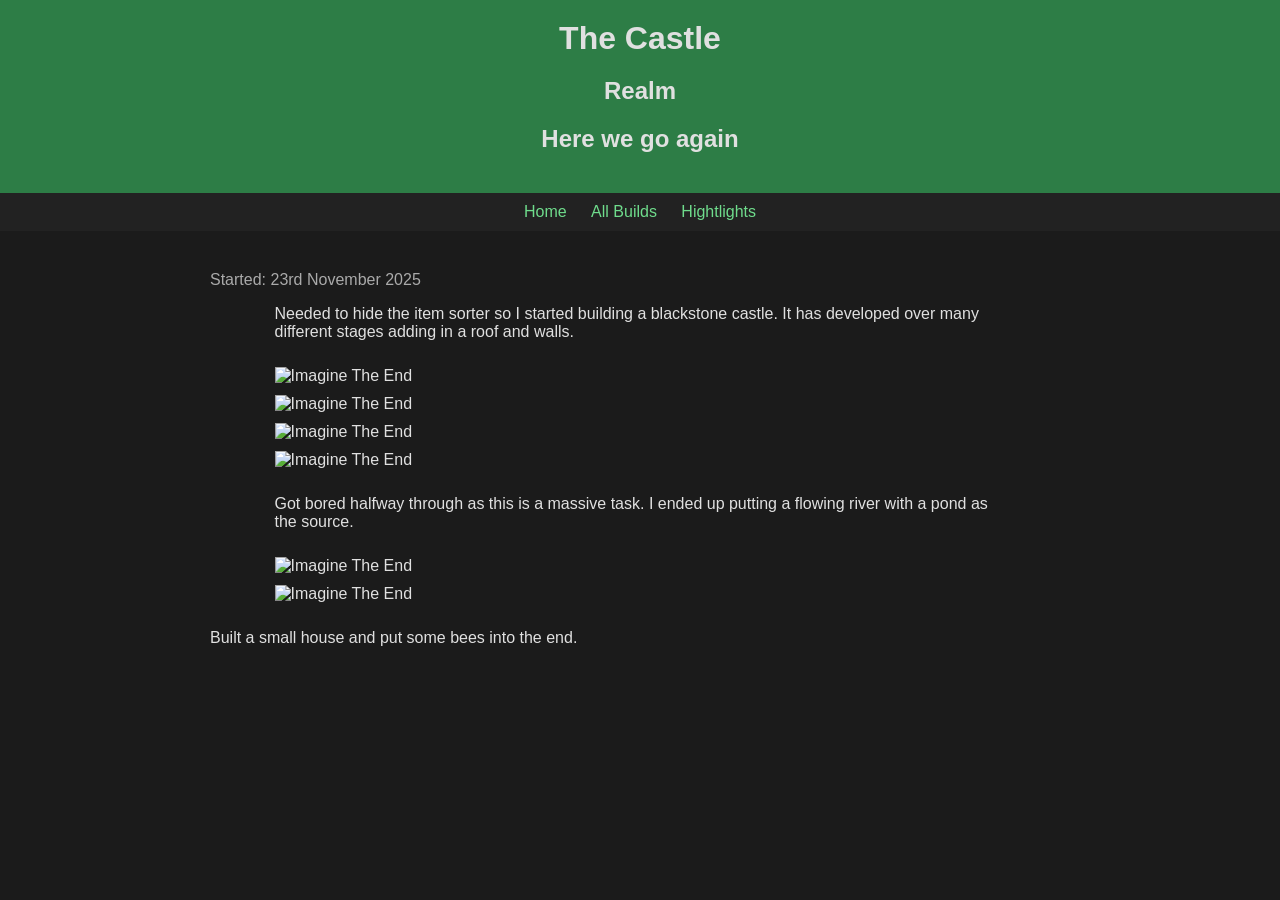
==== castle.html @ 54d593c8 "Add files via upload" ====
<!DOCTYPE html>
<html lang="en">
<head>
    <meta charset="UTF-8">
    <title>The Castle</title>
    <link rel="stylesheet" href="style.css">
</head>
<body>

<header id="top">
    <h1>The Castle</h1>
    <h2>Realm</h2>
    <h2>Here we go again</h2>
</header>

<nav>
    <a href="index.html">Home</a>
    <a href="all-builds.html">All Builds</a>
    <a href="highlights.html">Hightlights</a>
</nav>

<main>
    <div class="build">
        <div class="date">Started: 23rd November 2025</div>
        <p class="center">
            Needed to hide the item sorter so I started building a blackstone castle.
            It has developed over many different stages adding in a roof and walls.
        </p>
        <img src="images/the-end/end-1.png" alt="Imagine The End" class="center">
        <img src="images/the-end/end-2.png" alt="Imagine The End" class="center">
        <img src="images/the-end/end-3.png" alt="Imagine The End" class="center">
        <img src="images/the-end/end-4.png" alt="Imagine The End" class="center">
        <p class="center">
            Got bored halfway through as this is a massive task. I ended up putting a flowing river with a pond as the source.
        </p>
        <img src="images/the-end/end-pond.png" alt="Imagine The End" class="center">
        <img src="images/the-end/end-river.png" alt="Imagine The End" class="center">
        <p>
            Built a small house and put some bees into the end.
        </p>
    </div>
</main>

<button id="backToTop" onclick="scrollToTop()">↑</button>

<script>
const backToTop = document.getElementById("backToTop");

window.addEventListener("scroll", () => {
    backToTop.style.display = window.scrollY > 300 ? "block" : "none";
});

function scrollToTop() {
    window.scrollTo({ top: 0, behavior: "smooth" });
}
</script>

</body>
</html>
---- style.css ----
body {
    margin: 0;
    font-family: Arial, sans-serif;
    background-color: #1b1b1b;
    color: #e0e0e0;
}

header {
    background: #2d7d46;
    padding: 20px;
    text-align: center;
}

header h1 {
    margin: 0;
}

nav {
    background: #222;
    padding: 10px;
    text-align: center;
}

nav a {
    color: #6fdc8c;
    margin: 0 10px;
    text-decoration: none;
}

nav a:hover {
    text-decoration: underline;
}

main {
    max-width: 900px;
    margin: auto;
    padding: 20px;
}

main a:link, a:visited {
    color: #3fa866;
}

.highlight {
    max-width: 80%;
    margin: auto;
    padding: 20px;
}

.build {
    max-width: 900px;
    margin: auto;
    padding: 20px;
    padding-bottom: 20px;
    margin-bottom: 30px;
}

.buildbottom {
    max-width: 900px;
    margin: auto;
    padding: 20px;
    border-bottom: 1px solid #444;
    padding-bottom: 20px;
    margin-bottom: 30px;
}

.date {
    font-size: 1em;
    color: #aaa;
}

img.date {
    max-width: 2.5%;
}

/* centers text */
.center {
    display: block;
    margin-left: auto; 
    margin-right: auto;
    width: 85%;
    padding-bottom: 10px;
}

/* Three image containers (use 32.4% for 3, and 25% for four, and 50% for two, etc) */
.column {
  float: left;
  width: 32.4%;
  padding: 3px;
}

/* Clear floats after image containers */
.row::after {
  content: "";
  clear: both;
  display: table;
}

/* Back to top button */
#backToTop {
    position: fixed;
    bottom: 30px;
    right: 30px;
    width: 50px;
    height: 50px;
    border-radius: 50%;
    border: none;
    background: #2d7d46;
    color: white;
    font-size: 20px;
    display: none;
    cursor: pointer;
}

#backToTop:hover {
    background: #3fa866;
}

input[type="text"] {
    width: 100%;
    padding: 10px;
    font-size: 16px;
    margin-bottom: 20px;
}
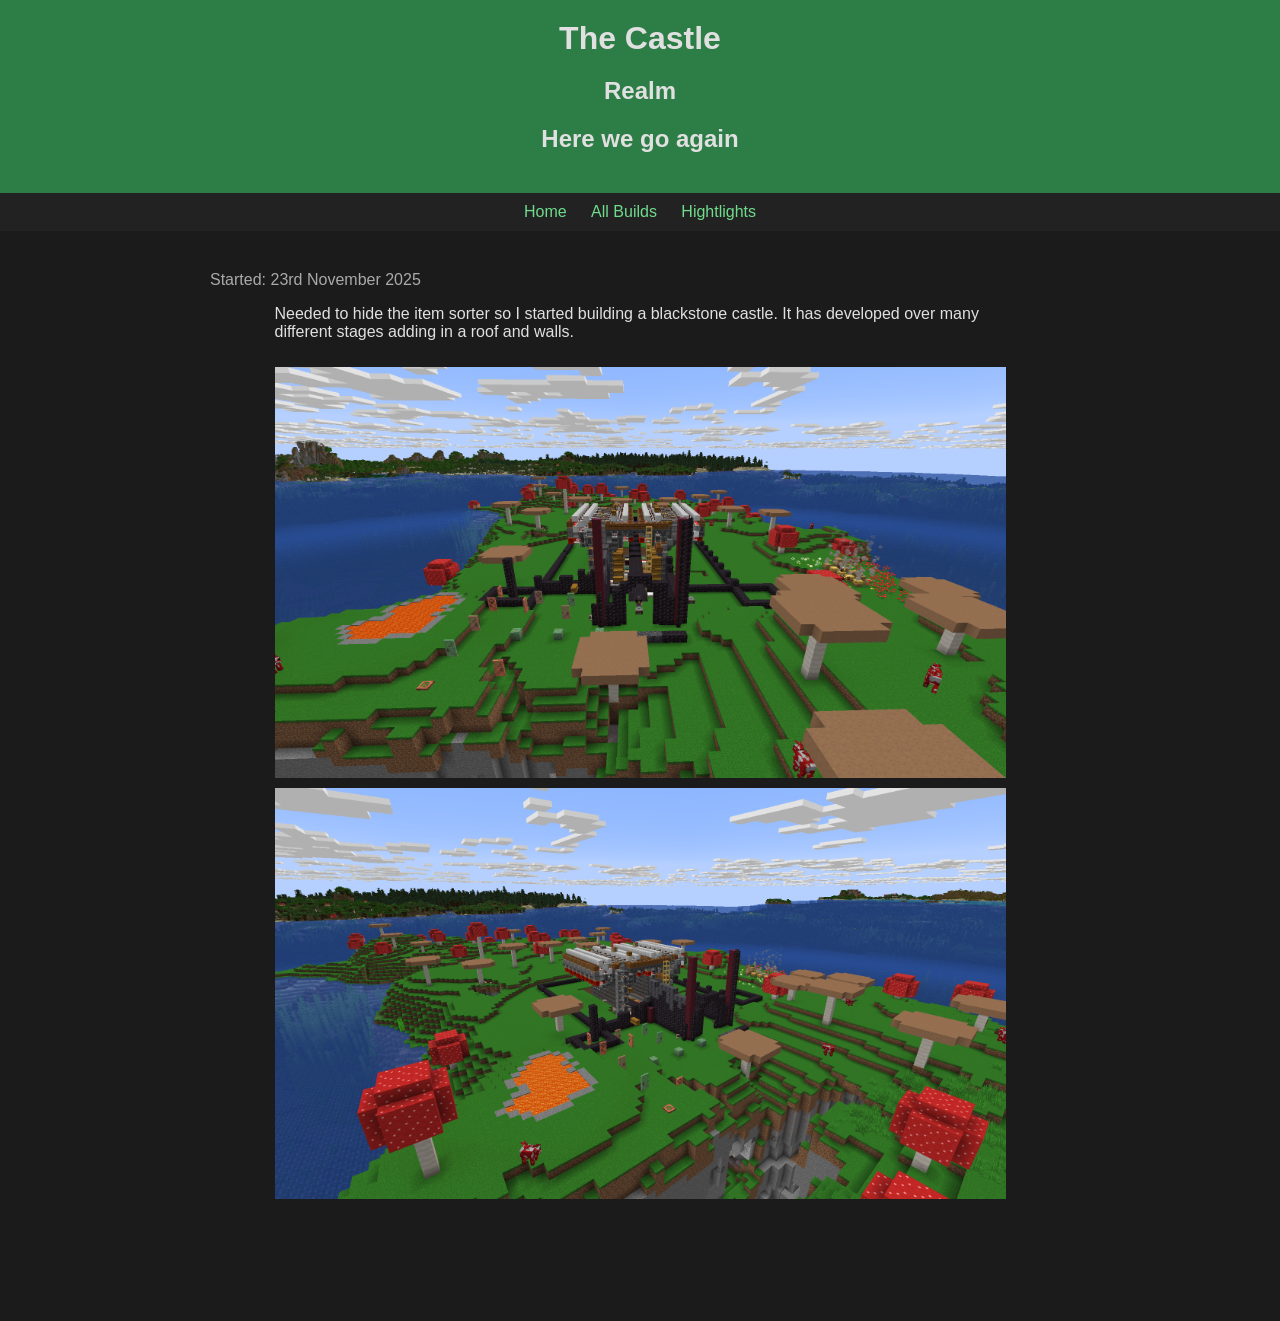
==== commit 4a11ed20: "Removed Temp text Added images too" ====
--- a/castle.html
+++ b/castle.html
@@ -26,18 +26,12 @@
             Needed to hide the item sorter so I started building a blackstone castle.
             It has developed over many different stages adding in a roof and walls.
         </p>
-        <img src="images/the-end/end-1.png" alt="Imagine The End" class="center">
-        <img src="images/the-end/end-2.png" alt="Imagine The End" class="center">
-        <img src="images/the-end/end-3.png" alt="Imagine The End" class="center">
-        <img src="images/the-end/end-4.png" alt="Imagine The End" class="center">
+        <img src="images/castle/front-inprogress.png" alt="Castle" class="center">
+        <img src="images/castle/front-inprogress1.png" alt="Castle" class="center">
         <p class="center">
-            Got bored halfway through as this is a massive task. I ended up putting a flowing river with a pond as the source.
+            
         </p>
-        <img src="images/the-end/end-pond.png" alt="Imagine The End" class="center">
-        <img src="images/the-end/end-river.png" alt="Imagine The End" class="center">
-        <p>
-            Built a small house and put some bees into the end.
-        </p>
+
     </div>
 </main>
 
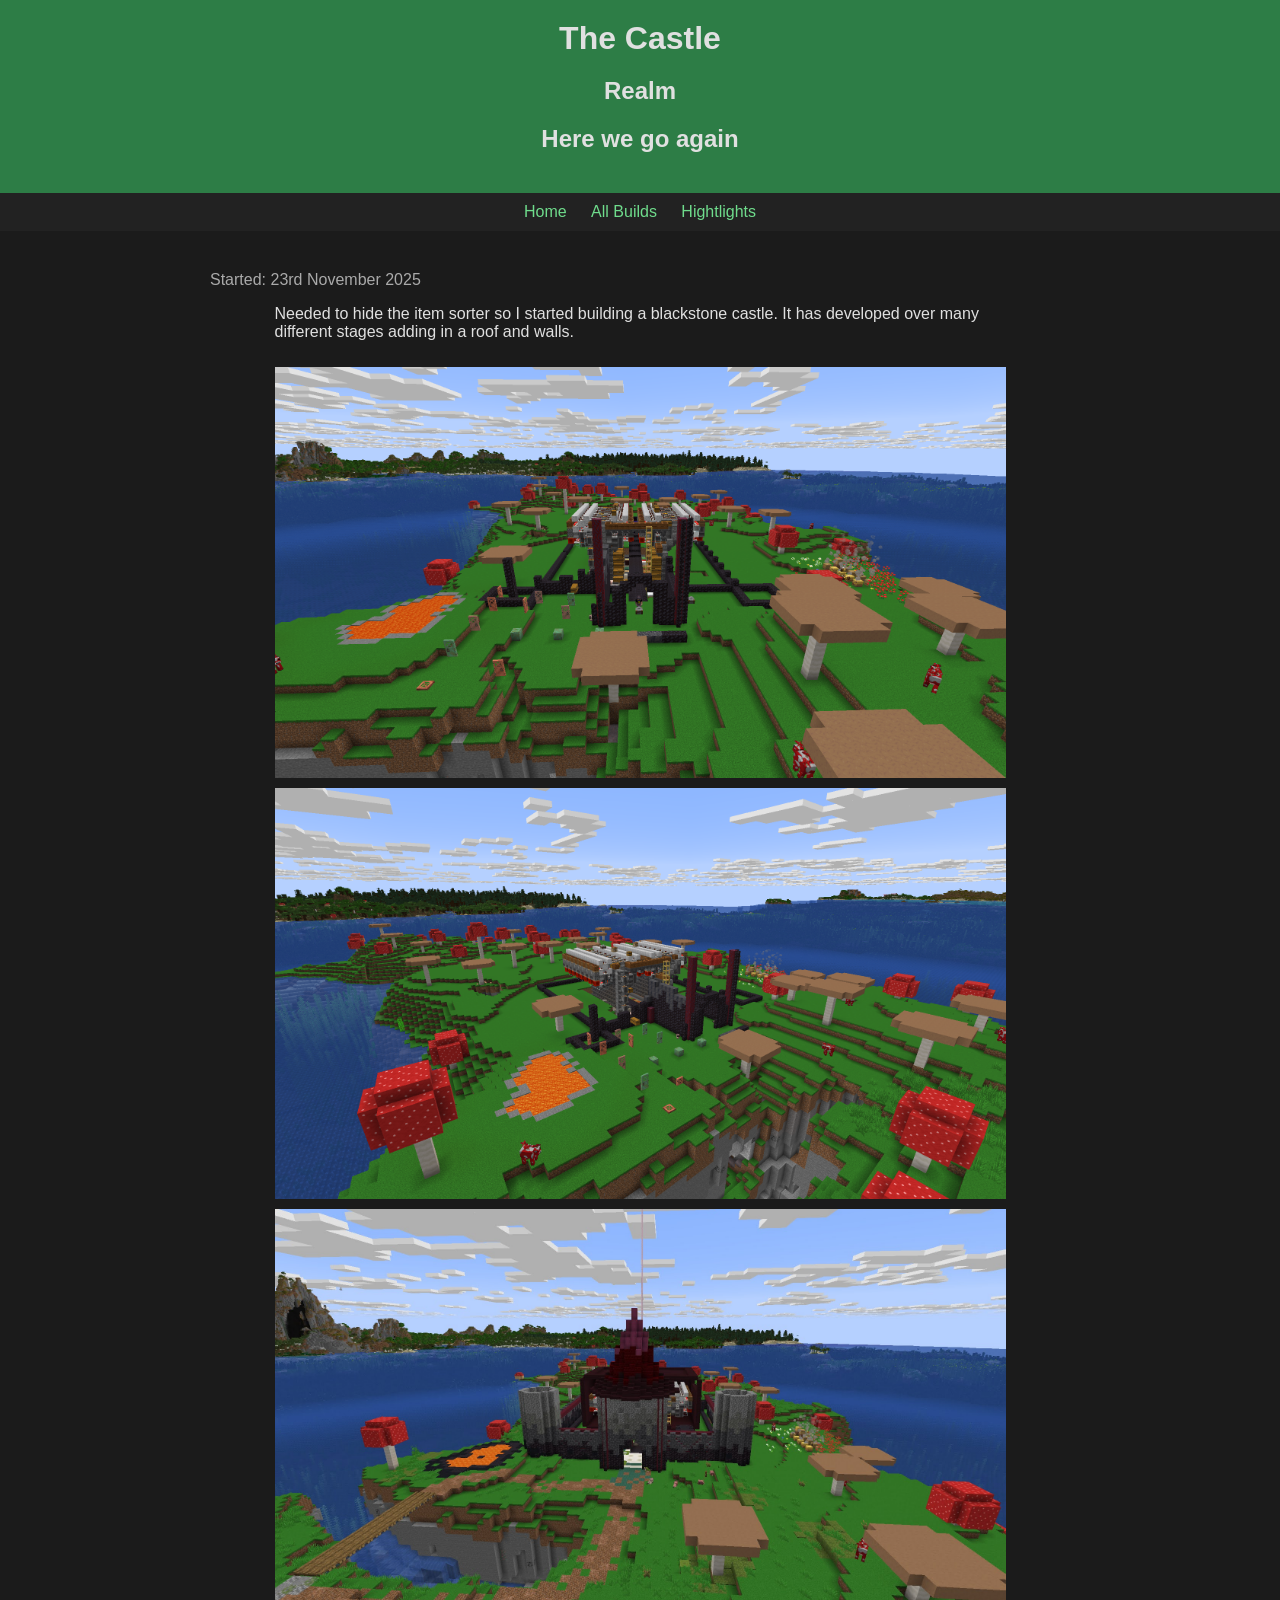
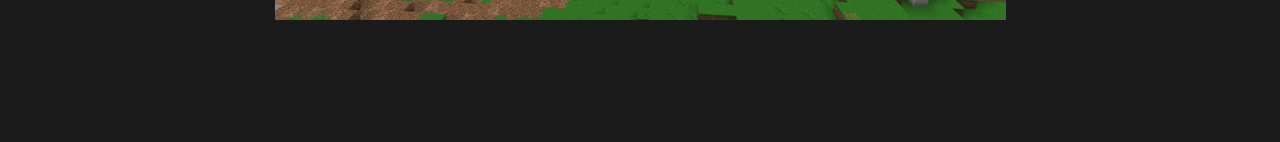
==== commit 37d6ee79: "Added a centered photo gallery" ====
--- a/castle.html
+++ b/castle.html
@@ -28,6 +28,7 @@
         </p>
         <img src="images/castle/front-inprogress.png" alt="Castle" class="center">
         <img src="images/castle/front-inprogress1.png" alt="Castle" class="center">
+        <img src="images/castle/front-inprogress2.png" alt="Castle" class="center">
         <p class="center">
             
         </p>
